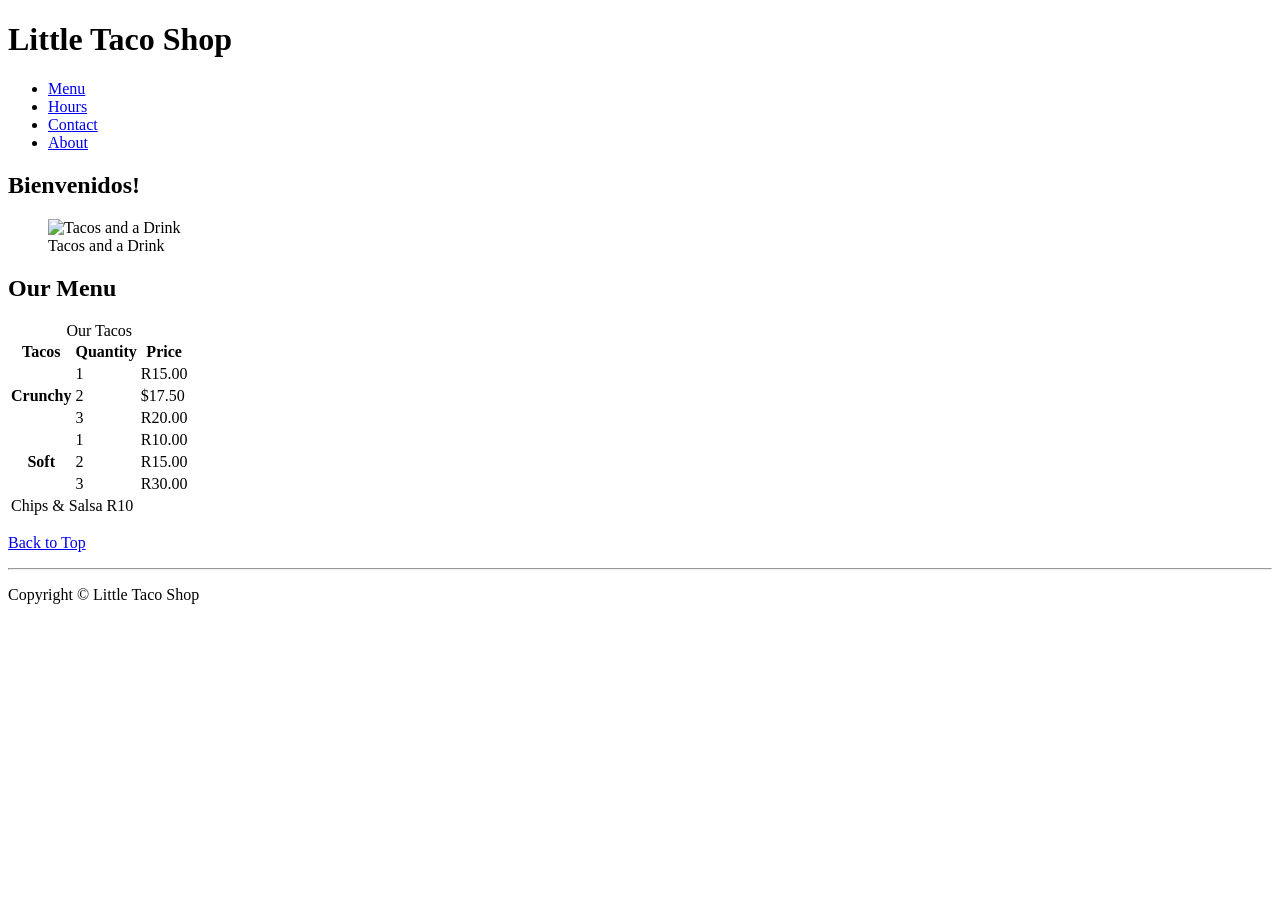
==== index.html @ 19215ed6 "Add files via upload" ====
<!DOCTYPE html>
<html lang="en">

<head>
    <meta charset="UTF-8">
    <meta name="viewport" content="width=device-width, initial-scale=1.0">
    <meta name="author" content="Phila Mkhize">
    <meta name="description" content="The official website for The Little Taco Shop">
    <link rel="shortcut icon" href="favicon.ico" type="image/x-icon">
    <link rel="stylesheet" href="CSS/style.css">
    <title> The Little Taco Shop </title>
    <script src="JS/main.js" defer></script>
</head>

<body>
    <header class="header">
        <h1 class="header__h1">Little Taco Shop</h1>
    
    <nav class="header__nav">
        <ul class="header__ul">
            <li>
                <a href="#menu">Menu</a>
            </li>
            <li>
                <a href="hours.html">Hours</a>
            </li>
            <li>
                <a href="contact.html">Contact</a>
            </li>
            <li>
                <a href="about.html">About</a>
            </li>
        </ul>
    </nav>
    </header>

    <section class="hero">
        <h2 class="hero__h2">Bienvenidos!</h2>
        <figure>
            <img src="Img/Tacos-and-Drinks 1024x683.jpg" alt="Tacos and a Drink" title="We love tacos!" width="1000" height="667">
            <figcaption class="offscreen">
                Tacos and a Drink
            </figcaption>
        </figure>
    </section>
    
    <main class="main">

        <article id="menu" class="main__article menu">
        <h2 class="menu__h2">Our Menu</h2>

        <table class="menu__container">
            <caption class="offscreen">Our Tacos</caption>
            <thead>
                <tr>
                    <th class="menu__header" scope="col">Tacos</th>
                    <th class="menu__header" scope="col">Quantity</th>
                    <th class="menu__header" scope="col">Price</th>
                </tr>
            </thead>

        <tbody>
            <tr>
                <th class="menu__item menu__cr" scope="row" rowspan="3">
                    Crunchy</th>
                <td class="menu__item">1</td>
                <td class="menu__item">R15.00</td>
            </tr>
            <tr>
                <td class="menu__item">2</td>
                <td class="menu__item">$17.50</td>
            </tr>
            <tr>
                <td class="menu__item">3</td>
                <td class="menu__item">R20.00</td>
            </tr>
            <tr>
                <th class="menu__item menu__sf" scope="row" rowspan="3">
                    Soft
                </th>
                <td class="menu__item">1</td>
                <td class="menu__item">R10.00</td>
            </tr>
            <tr>
                <td class="menu__item">2</td>
                <td class="menu__item">R15.00</td>
            </tr>
            <tr>
                <td class="menu__item">3</td>
                <td class="menu__item">R30.00</td>
            </tr>
        </tbody>
        <tfoot>
            <tr>
                <td class="menu__item menu__cs" colspan="3">
                    Chips &amp; Salsa R10
                </td>
            </tr>
        </tfoot>
    </table>

    <p class="center">
        <a href="#">Back to Top</a>
    </p>
</article> 
    </main>
    <hr>

    <footer class="footer" >
        <p>
            <span class="nowrap">Copyright &copy;<time id="year"></time></span> 
            <span class="nowrap">Little Taco Shop</span> 
        </p> 
    </footer>
</body>
</html>
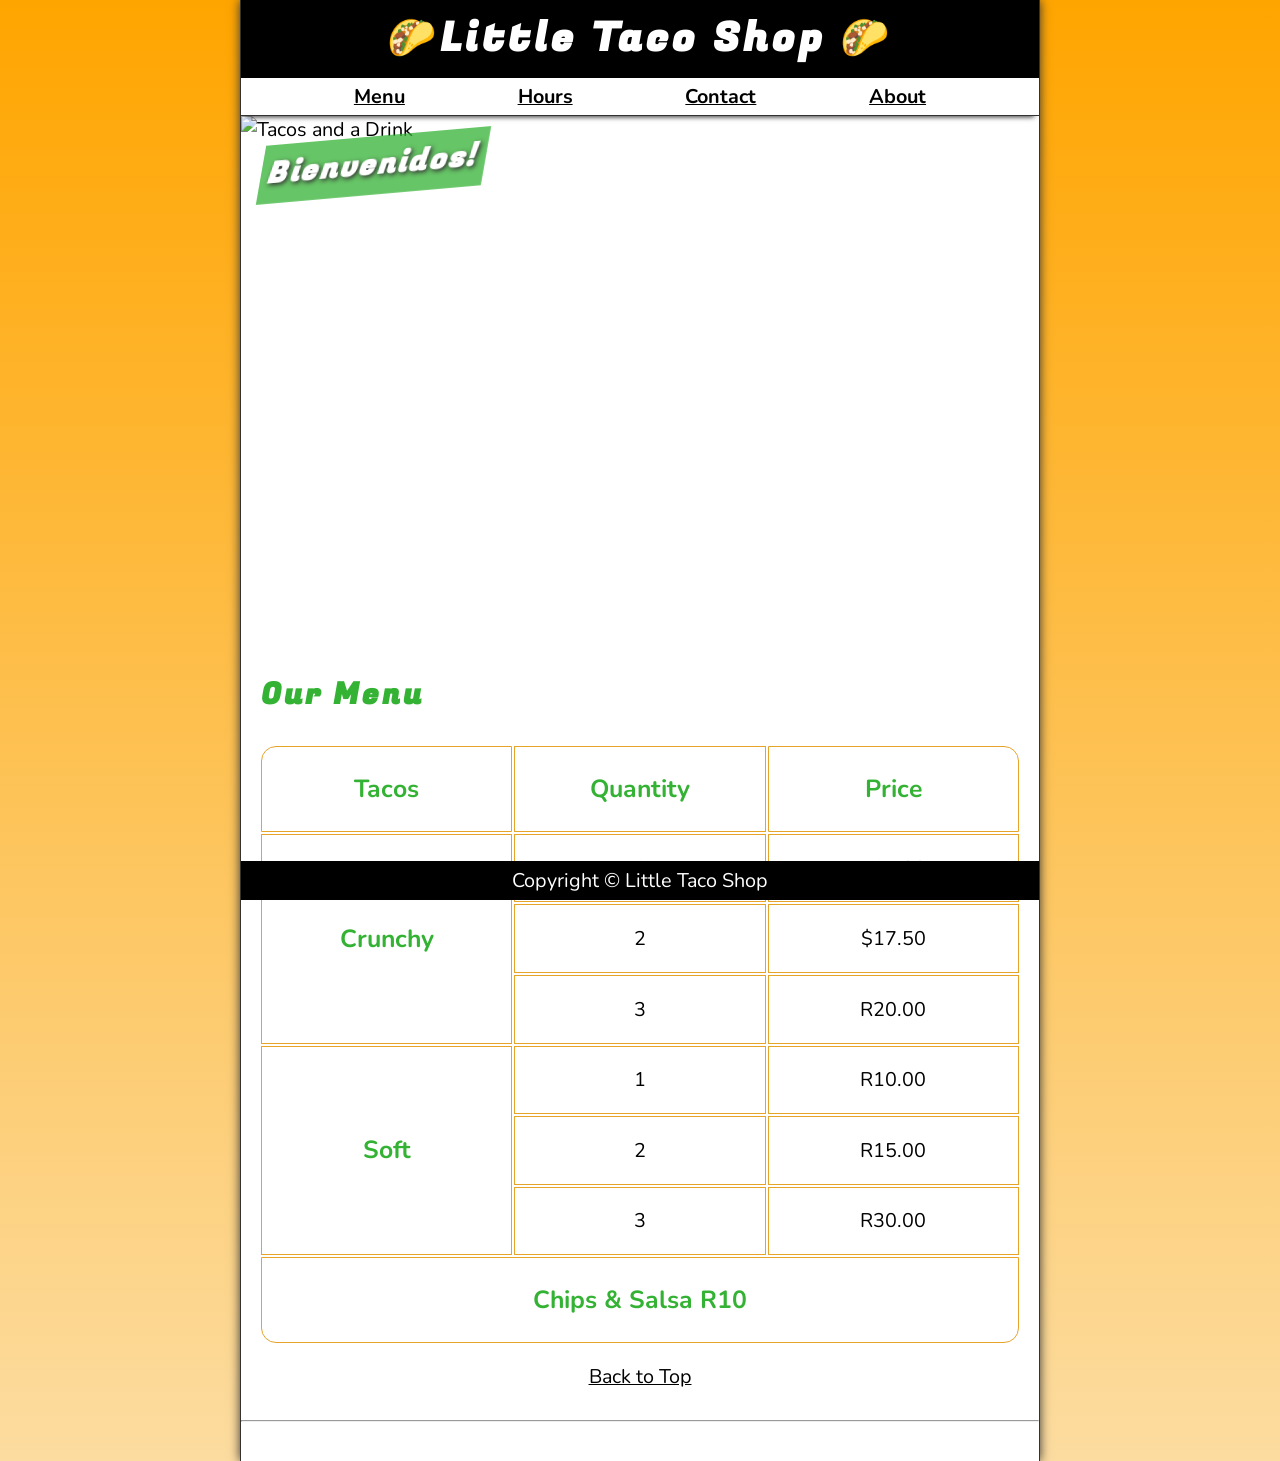
==== commit 463fb0e6: "Update index.html" ====
--- a/index.html
+++ b/index.html
@@ -7,9 +7,9 @@
     <meta name="author" content="Phila Mkhize">
     <meta name="description" content="The official website for The Little Taco Shop">
     <link rel="shortcut icon" href="favicon.ico" type="image/x-icon">
-    <link rel="stylesheet" href="CSS/style.css">
+    <link rel="stylesheet" href="style.css">
     <title> The Little Taco Shop </title>
-    <script src="JS/main.js" defer></script>
+    <script src="main.js" defer></script>
 </head>
 
 <body>
@@ -113,4 +113,4 @@
         </p> 
     </footer>
 </body>
-</html>+</html>
--- a/style.css
+++ b/style.css
@@ -0,0 +1,378 @@
+@import url('https://fonts.googleapis.com/css2?family=Fugaz+One&family=Montserrat:ital,wght@0,100..900;1,100..900&family=Nunito:ital,wght@0,200..1000;1,200..1000&display=swap');
+
+/* || RESET */
+*,
+*::after,
+*::before {
+    margin: 0;
+    padding: 0;
+    box-sizing: border-box;
+}
+
+img {
+    display: block;
+    max-width: 100%;
+    height: auto;
+}
+
+input, button, textarea {
+    font: inherit;
+}
+
+/* || VARIABLE */
+
+:root {
+    /* FONTS */
+    --FF: "Nunito", sans-serif;
+    --FF-HEADINGS: "Fugaz One", cursive;
+    --FS: clamp(1rem, 2.2vh, 1.5rem);
+
+    /* COLORS */
+    --BGCOLOR-FADE: rgb(252, 220, 160);
+    --BGCOLOR: orange;
+    --BGIMAGE: linear-gradient(to bottom, var(--BGCOLOR), var(--BGCOLOR-FADE));
+    --BODY-BGCOLOR: #FFF;
+    --BORDER-COLOR: #333;
+    --BUTTON-COLOR: #FFF;
+    --FONT-COLOR: #000;
+    --HEADER-BGCOLOR: #000;
+    --HEADER-COLOR: #FFF;
+    --HERO-BGCOLOR: rgba(51, 178, 51, 0.75);
+    --HERO-COLOR: #fff;
+    --HIGHLIGHT-COLOR: rgb(51, 178, 51);
+    --LINK-ACTIVE: orange;
+    --LINK-COLOR: #000;
+    --LINK-HOVER: hsla(0, 0% 0%, 0.6);
+    --NAV-BGCOLOR: #FFF;
+
+
+    /* BORDERS */
+    --BORDERS: 1px solid var(--BORDER-COLOR);
+    --BORDER-RADIUS: 15px;
+
+    /* Standard Padding */
+    --PADDING-TB: 0.25em;
+    --PADDING-SIDE: 2.5%;
+  
+    /* STANDARD MARGIN */
+    --MARGIN: clamp(1em, 2.5vh, 1.5em) 0;
+}
+
+@media(prefers-color-scheme: dark) {
+    :root {
+        --BGCOLOR-FADE: Gray;
+        --BGCOLOR: #000;
+        --BODY-BGCOLOR: #333;
+        --BORDER-COLOR: whitesmoke;
+        --BUTTON-COLOR: #000;
+        --FONT-COLOR: whitesmoke;
+        --HEADER-COLOR: Whitesmoke;
+        --HERO-COLOR: #333;
+        --HIGHLIGHT-COLOR: whitesmoke;
+        --LINK-ACTIVE: rgb(252, 200, 103);
+        --LINK-COLOR: whitesmoke;
+        --LINK-HOVER: orange;
+        --NAV-BGCOLOR: rgb(20, 20, 20);
+    }
+}
+
+/* || UTILITY CLASSESS */
+.offscreen {
+    position: absolute;
+    left: -10000px;
+}
+
+.nowrap {
+    white-space: nowrap;
+}
+
+.center {
+    text-align: center;
+}
+
+/* || GENERAL STYLES */
+html {
+    scroll-behavior: smooth;
+    font-size: var(--FS);
+    font-family:  var(--FF);
+    background-color: var(--BGCOLOR); 
+    background-image: var(--BGIMAGE);
+}
+
+body {
+    background-color: var(--BODY-BGCOLOR);
+    color: var(--FONT-COLOR);
+    min-height: 100vh;
+    max-width: 800px;
+    margin: 0 auto;
+    border-left: var(--BORDERS);
+    border-right: var(--BORDERS);
+    box-shadow: 0 0 10px var(--BORDER-COLOR);
+}
+
+h1, h2, h3 {
+    font-family: var(--FF-HEADINGS);
+    letter-spacing: 0.1em;
+}
+
+h2, h3 {
+    margin-bottom: 1em;
+    color: var(--HIGHLIGHT-COLOR);
+}
+
+p {
+    line-height: 1.5;
+}
+
+/* selects both links that are clicked and unclicked*/
+a:any-link {
+color: var(--LINK-COLOR);
+}
+
+/* FOCUS remains on the selected element but 
+   focus-visible after it is used it will change */
+a:hover, 
+a:focus-visible {
+    color: var(--LINK-HOVER);
+}
+
+a:active {
+    color: var(--LINK-ACTIVE);
+}
+
+/* || HEADER */
+
+.header {
+    position: sticky;
+    top: 0;
+    z-index: 1;
+}
+
+.header__h1 {
+    text-align: center;
+    background-color: var(--HEADER-BGCOLOR);
+    color: var(--HEADER-COLOR);
+    padding: var(--PADDING-TB) var(--PADDING-SIDE);
+}
+
+.header__nav {
+    background-color: var(--NAV-BGCOLOR);
+    border-bottom: var(--BORDERS);
+    font-weight: bold;
+    box-shadow: 0 6px 5px -5px var(--BORDER-COLOR);
+}
+
+.header__ul{
+    padding: var(--PADDING-TB) var(--PADDING-SIDE);
+    list-style-type: none;
+    display: flex;
+    justify-content: space-evenly;
+    gap: 1rem;
+}
+
+/* || HERO */
+.hero {
+    position: relative;
+}
+
+.hero__h2 {
+    background-color: var(--HERO-BGCOLOR);
+    color: var(--HERO-COLOR);
+    padding: 0.25em 0.25em;
+    letter-spacing: 0.1rem;
+    text-shadow: 2px 2px 5px var(--BORDER-COLOR);
+    position: absolute;
+    top: -100px;
+    left: 20px;
+    animation: showWelcome 0.5s ease-in-out 1s forwards;
+}
+
+@keyframes showWelcome {
+    0% {
+        top: -20px;
+        transform: skew(0deg, -5deg)
+        scaleY(0);
+    }
+    80% {
+        top: 30px;
+        transform: skew(10deg, -5deg)
+        scaleY(1.2);
+    }
+    100% {
+        top: 20px;
+        transform: skew(-10deg, -5deg)
+        scaleY(1);
+    }
+}
+
+/* || FOOTER */
+.footer {
+    position: sticky;
+    bottom: 0;
+    background-color: var(--HEADER-BGCOLOR);
+    color: var(--HEADER-COLOR);
+    padding: var(--PADDING-TB) var(--PADDING-SIDE);
+    text-align: center;
+}
+
+
+/* || MAIN */
+/* 10:10:15 */
+
+.main {
+    padding: var(--PADDING-TB) var(--PADDING-SIDE);
+}
+
+.main__article {
+    scroll-margin-top: 6.5rem;
+    margin: var(--MARGIN);
+}
+
+.main__article:first-child{
+    margin-top: 1em;
+}
+
+.main__article:last-child{
+    min-height: calc(100vh - 20rem);
+}
+
+/* || ABOUT */
+
+.about__trivia {
+    margin: var(--MARGIN);
+}
+
+.about__trivia-answer {
+    margin-top: 1em;
+}
+
+/* || CONTACT */
+
+.contact__h2 {
+    margin: 0;   
+}
+
+.contact__fieldset{
+    border: none;
+}
+
+.contact__p{
+    margin: 1em 0;
+}
+
+.contact__label {
+    display: block;
+    font-weight: bold;
+}
+
+.contact__input,
+.contact__textarea {
+   padding: 0.5em;
+   border-radius: var(--BORDER-RADIUS);
+   border-width: 2px;
+   width: 100%;
+}
+
+.contact__button {
+    padding: 0.5em;
+    border-radius: var(--BORDER-RADIUS);
+    background-color: var(--HIGHLIGHT-COLOR);
+    color: var(--BUTTON-COLOR);
+    font-weight: bold;
+}
+
+/* || MENU */
+
+thead, tbody, tfoot, tr {
+    display: contents;
+}
+
+.menu__container {
+    display: grid;
+    grid-template-columns: repeat(3, 1fr);
+    grid-template-areas: "hd1 hd2 hd3"
+                         "cr cr1 cr1p"
+                         "cr cr2 cr2p"
+                         "cr cr3 cr3p"
+                         "sf sf1 sf1p"
+                         "sf sf2 sf2p"
+                         "sf sf3 sf3p"
+                         "cs cs cs";
+    gap: 0.1em; 
+    margin-bottom: 1em;                    
+}
+
+.menu__cr {
+    grid-area: cr;
+}
+
+.menu__sf {
+    grid-area: sf;
+}
+
+.menu__cs {
+    grid-area: cs;
+}
+
+.menu__cr, 
+.menu__sf, 
+.menu__cs, 
+.menu__header {
+    color: var(--HIGHLIGHT-COLOR);
+    font-weight: bold;
+    height: 100%;
+    display: grid;
+    place-content: bold;
+}
+
+.menu__header, 
+.menu__item {
+   width: 100%;
+   padding: 1em;
+   /* border: medium ridge var(--BORDER-COLOR); */
+   border: 0.5px solid rgb(230, 164, 41);
+}
+
+.menu__item {
+    display: grid;
+    place-content: center;
+}
+
+.menu__item:hover{
+    transform: scale(1.03);
+    color: greenyellow;
+    border-color: greenyellow;
+    background-color: orangered;
+}
+
+thead th:first-child {
+    border-top-left-radius: var(--BORDER-RADIUS) ;
+}
+
+thead th:last-child {
+    border-top-right-radius: var(--BORDER-RADIUS) ;
+}
+
+tfoot td {
+    border-bottom-left-radius: var(--BORDER-RADIUS);
+    border-bottom-right-radius: var(--BORDER-RADIUS);
+}
+
+@media screen and (min-width: 576px) {
+     /* applies to devices with a width > 576px */
+     .header__h1::before {
+        content: ' 🌮';
+     }
+
+     .header__h1::after {
+        content: ' 🌮';
+     }
+
+     .menu__header,
+     .menu__cr,
+     .menu__sf,
+     .menu__cs {
+       font-size: 125%;
+     }
+} 
+
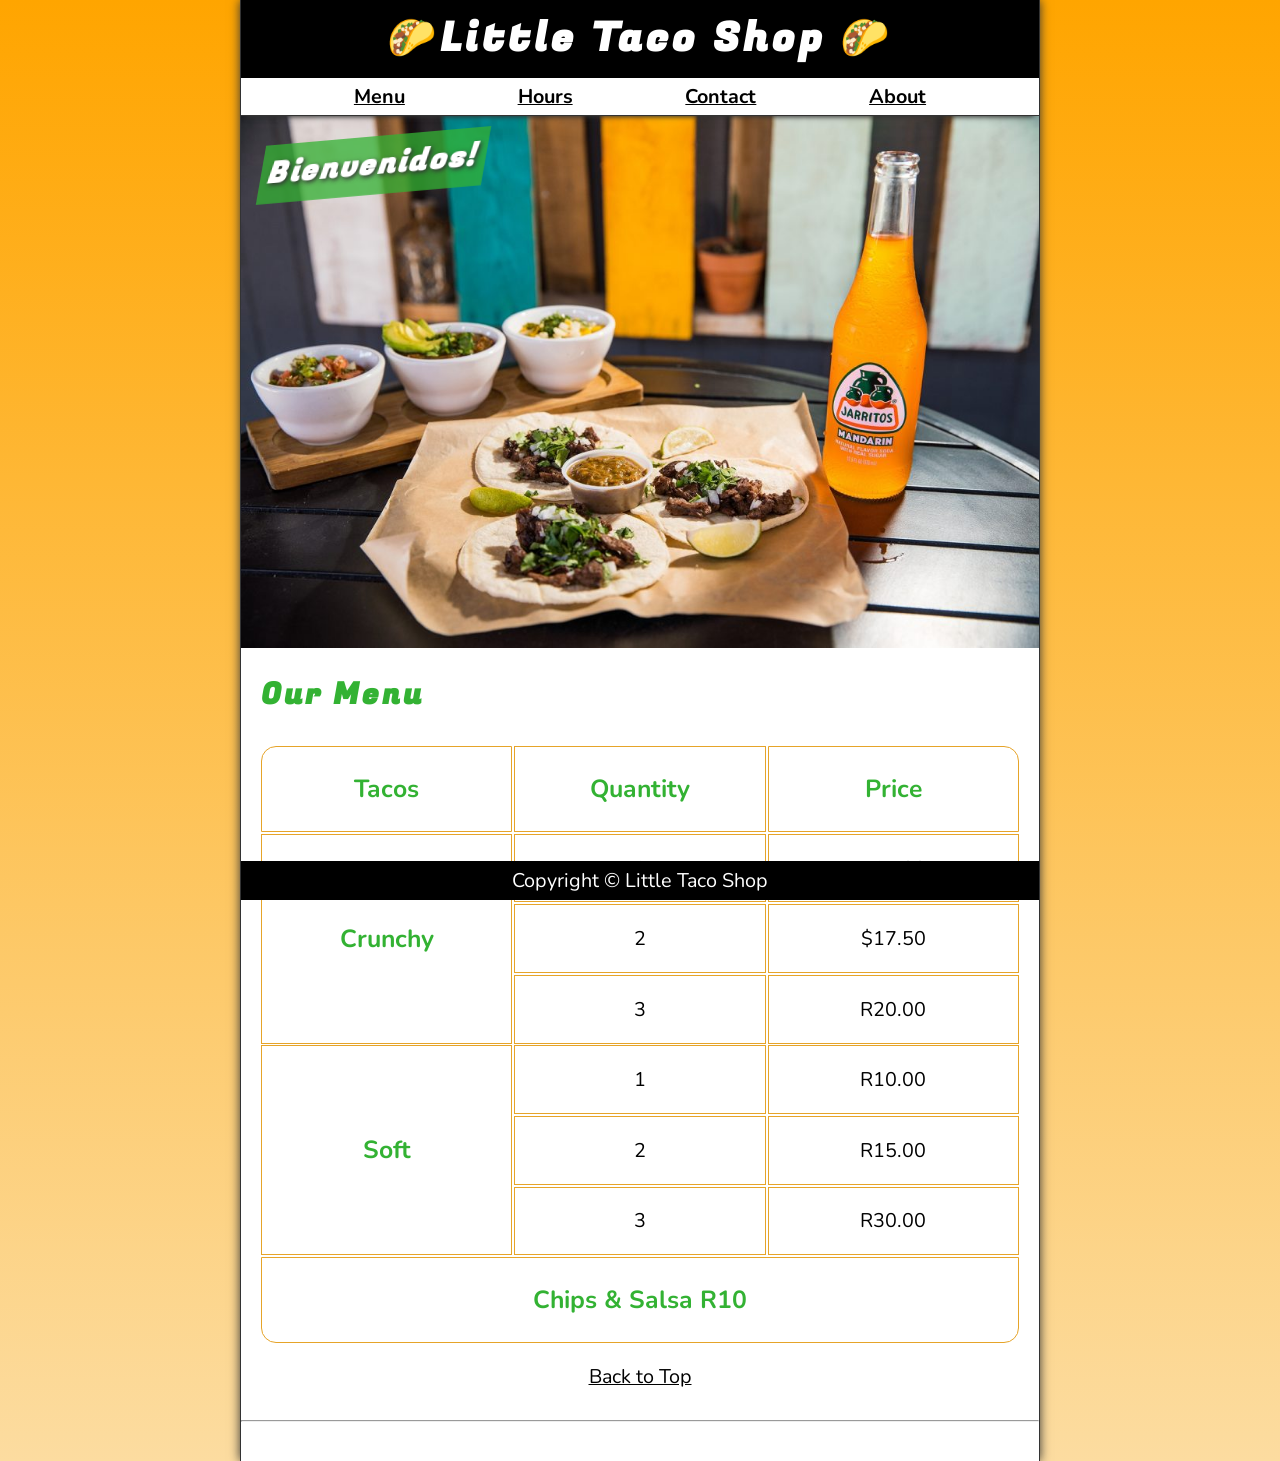
==== commit cf9223e0: "Update index.html" ====
--- a/index.html
+++ b/index.html
@@ -37,7 +37,7 @@
     <section class="hero">
         <h2 class="hero__h2">Bienvenidos!</h2>
         <figure>
-            <img src="Img/Tacos-and-Drinks 1024x683.jpg" alt="Tacos and a Drink" title="We love tacos!" width="1000" height="667">
+            <img src="Tacos-and-Drinks 1024x683.jpg" alt="Tacos and a Drink" title="We love tacos!" width="1000" height="667">
             <figcaption class="offscreen">
                 Tacos and a Drink
             </figcaption>
